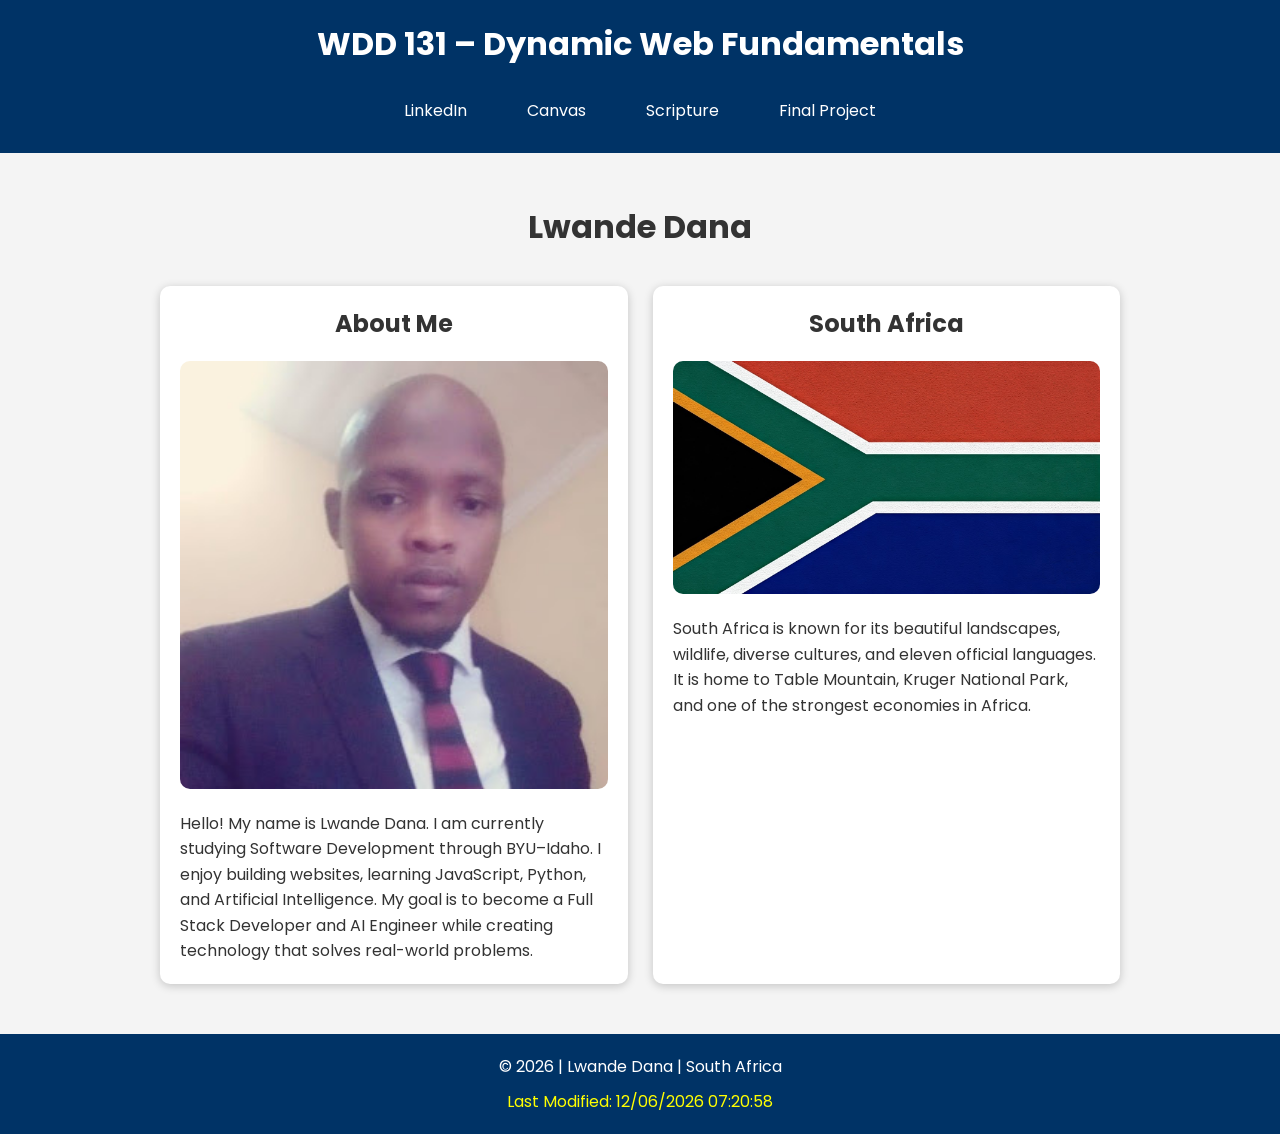
==== index.html @ baa8186d "week 1 wdd131 completed" ====
<!DOCTYPE html>
<html lang="en">

<head>
    <meta charset="UTF-8">
    <meta name="viewport" content="width=device-width, initial-scale=1.0">

    <title>WDD 131 – Dynamic Web Fundamentals – Lwande Dana</title>

    <meta name="description"
        content="WDD 131 – Dynamic Web Fundamentals, Lwande Dana, HTML, CSS, JavaScript, Software Development">

    <meta name="author" content="Lwande Dana">

    <!-- Google Fonts -->
    <link rel="preconnect" href="https://fonts.googleapis.com">
    <link rel="preconnect" href="https://fonts.gstatic.com" crossorigin>

    <link href="https://fonts.googleapis.com/css2?family=Poppins:wght@300;500;700&display=swap" rel="stylesheet">

    <!-- CSS -->
    <link rel="stylesheet" href="styles/base.css">

    <!-- JavaScript -->
    <script src="scripts/getdates.js" defer></script>

</head>

<body>

    <header>

        <span id="course-title">
            WDD 131 – Dynamic Web Fundamentals
        </span>

        <nav>

            <a href="https://www.linkedin.com/" target="_blank">LinkedIn</a>

            <a href="https://byupw.instructure.com/" target="_blank">Canvas</a>

            <a href="https://www.churchofjesuschrist.org/study/scriptures/bofm/1-ne/3?lang=eng&id=p7#p7"
                target="_blank">
                Scripture
            </a>

            <a href="#">Final Project</a>

        </nav>

    </header>

    <main>

        <h1>Lwande Dana</h1>

        <section class="card">

            <h2>About Me</h2>

            <img src="images/lwandephoto.jpg" alt="Profile Photo">

            <p>

                Hello! My name is Lwande Dana. I am currently studying Software Development through BYU–Idaho.
                I enjoy building websites, learning JavaScript, Python, and Artificial Intelligence. My goal is to
                become a Full Stack Developer and AI Engineer while creating technology that solves real-world problems.

            </p>

        </section>

        <section class="card">

            <h2>South Africa</h2>

            <img src="images/south-african.png" alt="South Africa">

            <p>

                South Africa is known for its beautiful landscapes, wildlife, diverse cultures, and eleven official
                languages. It is home to Table Mountain, Kruger National Park, and one of the strongest economies in
                Africa.

            </p>

        </section>

    </main>

    <footer>

        <p>

            &copy;
            <span id="currentyear"></span>

            | Lwande Dana | South Africa

        </p>

        <p id="lastModified"></p>

    </footer>

</body>

</html>
---- styles/base.css ----
*{
    margin:0;
    padding:0;
    box-sizing:border-box;
}

body{

    font-family:'Poppins',sans-serif;
    background:#f4f4f4;
    color:#333;

}

header{

    background:#003366;
    color:white;
    padding:20px;

}

#course-title{

    display:block;
    text-align:center;
    font-size:2rem;
    font-weight:bold;
    margin-bottom:20px;

}

nav{

    display:flex;
    justify-content:center;
    gap:20px;
    flex-wrap:wrap;

}

nav a{

    color:white;
    text-decoration:none;
    padding:10px 20px;
    transition:0.3s;

}

nav a:hover{

    background:white;
    color:#003366;
    border-radius:5px;

}

main{

    max-width:1000px;
    margin:30px auto;

    display:grid;
    grid-template-columns:1fr 1fr;
    gap:25px;

    padding:20px;

}

h1{

    grid-column:1/3;
    text-align:center;
    margin-bottom:10px;

}

.card{

    background:white;
    padding:20px;
    border-radius:10px;
    box-shadow:0 2px 10px rgba(0,0,0,.2);

}

.card h2{

    text-align:center;
    margin-bottom:20px;

}

.card img{

    width:100%;
    border-radius:10px;
    margin-bottom:15px;

}

.card p{

    line-height:1.6;

}

footer{

    background:#003366;
    color:white;
    text-align:center;
    padding:20px;

}

#lastModified{

    color:yellow;
    margin-top:10px;

}

@media (max-width:768px){

    main{

        grid-template-columns:1fr;

    }

    h1{

        grid-column:1;

    }

}
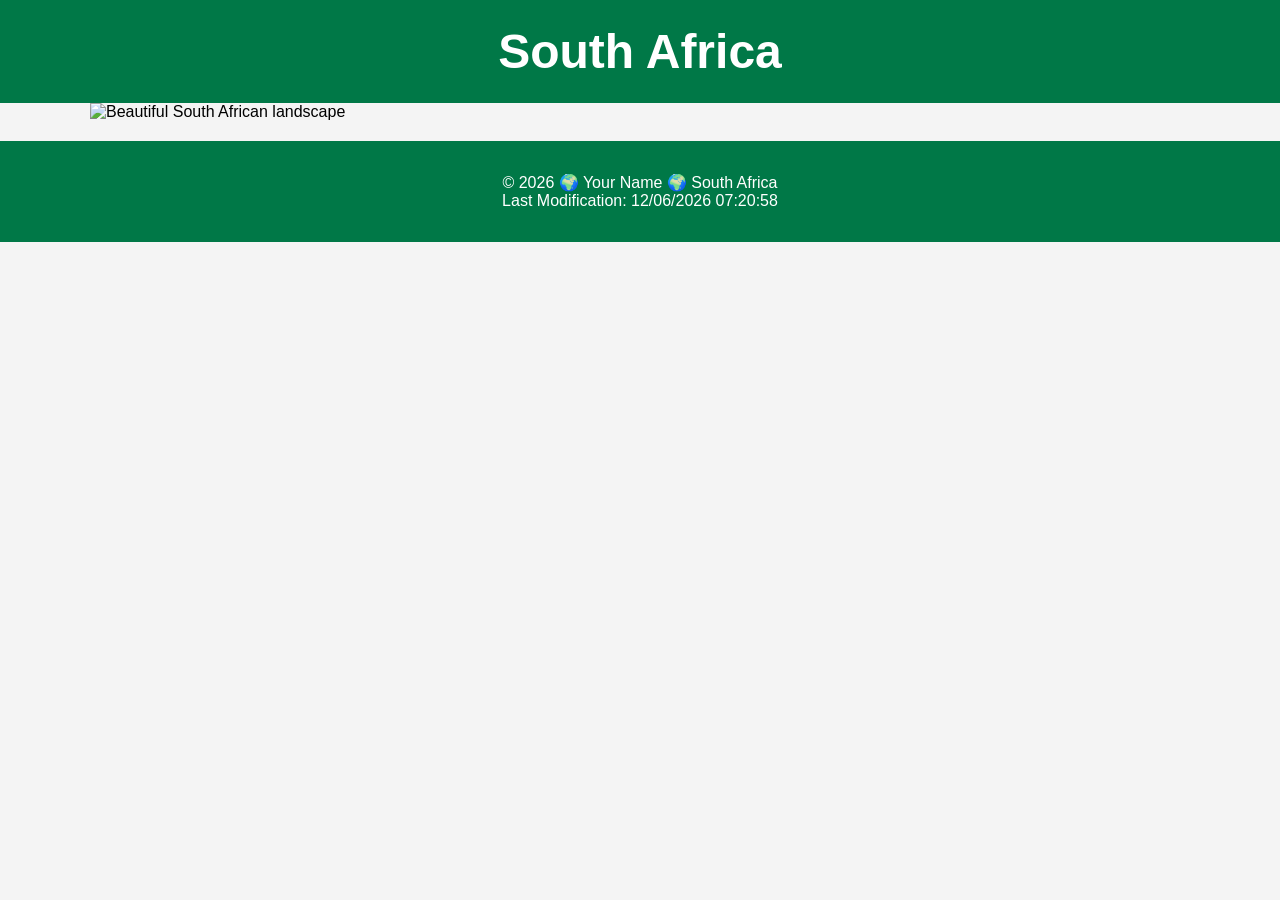
==== commit 8e45cfad: "Deploy week03 country project to gh-pages (index, styles, scripts, placeholder svg)" ====
--- a/index.html
+++ b/index.html
@@ -1,109 +1,44 @@
 <!DOCTYPE html>
 <html lang="en">
-
 <head>
-    <meta charset="UTF-8">
-    <meta name="viewport" content="width=device-width, initial-scale=1.0">
-
-    <title>WDD 131 – Dynamic Web Fundamentals – Lwande Dana</title>
-
-    <meta name="description"
-        content="WDD 131 – Dynamic Web Fundamentals, Lwande Dana, HTML, CSS, JavaScript, Software Development">
-
-    <meta name="author" content="Lwande Dana">
-
-    <!-- Google Fonts -->
-    <link rel="preconnect" href="https://fonts.googleapis.com">
-    <link rel="preconnect" href="https://fonts.gstatic.com" crossorigin>
-
-    <link href="https://fonts.googleapis.com/css2?family=Poppins:wght@300;500;700&display=swap" rel="stylesheet">
-
-    <!-- CSS -->
-    <link rel="stylesheet" href="styles/base.css">
-
-    <!-- JavaScript -->
-    <script src="scripts/getdates.js" defer></script>
-
+  <meta charset="UTF-8">
+  <meta name="viewport" content="width=device-width, initial-scale=1.0">
+  <title>South Africa</title>
+  <meta name="description" content="Information about South Africa including population, capital, languages and weather.">
+  <meta name="author" content="Your Name">
+  <link rel="stylesheet" href="styles/design.css">
+  <script src="scripts/design.js" defer></script>
 </head>
-
 <body>
-
-    <header>
-
-        <span id="course-title">
-            WDD 131 – Dynamic Web Fundamentals
-        </span>
-
-        <nav>
-
-            <a href="https://www.linkedin.com/" target="_blank">LinkedIn</a>
-
-            <a href="https://byupw.instructure.com/" target="_blank">Canvas</a>
-
-            <a href="https://www.churchofjesuschrist.org/study/scriptures/bofm/1-ne/3?lang=eng&id=p7#p7"
-                target="_blank">
-                Scripture
-            </a>
-
-            <a href="#">Final Project</a>
-
-        </nav>
-
-    </header>
-
-    <main>
-
-        <h1>Lwande Dana</h1>
-
-        <section class="card">
-
-            <h2>About Me</h2>
-
-            <img src="images/lwandephoto.jpg" alt="Profile Photo">
-
-            <p>
-
-                Hello! My name is Lwande Dana. I am currently studying Software Development through BYU–Idaho.
-                I enjoy building websites, learning JavaScript, Python, and Artificial Intelligence. My goal is to
-                become a Full Stack Developer and AI Engineer while creating technology that solves real-world problems.
-
-            </p>
-
-        </section>
-
-        <section class="card">
-
-            <h2>South Africa</h2>
-
-            <img src="images/south-african.png" alt="South Africa">
-
-            <p>
-
-                South Africa is known for its beautiful landscapes, wildlife, diverse cultures, and eleven official
-                languages. It is home to Table Mountain, Kruger National Park, and one of the strongest economies in
-                Africa.
-
-            </p>
-
-        </section>
-
-    </main>
-
-    <footer>
-
-        <p>
-
-            &copy;
-            <span id="currentyear"></span>
-
-            | Lwande Dana | South Africa
-
-        </p>
-
-        <p id="lastModified"></p>
-
-    </footer>
-
+  <header>
+    <h1>South Africa</h1>
+  </header>
+  <main>
+    <section class="hero">
+      <img src="https://raw.githubusercontent.com/lwandeda/wdd131/main/images/hero-image.jpg" alt="Beautiful South African landscape">
+      <section class="data card">
+        <h2>Data</h2>
+        <p><strong>Area:</strong> 1,221,037 sq km</p>
+        <p><strong>Population:</strong> 62 million</p>
+        <p><strong>Capital:</strong> Pretoria</p>
+        <p><strong>Languages:</strong> English, IsiXhosa, Afrikaans</p>
+        <p><strong>Currency:</strong> South African Rand</p>
+        <p><strong>Time Zone:</strong> UTC+2</p>
+        <p><strong>Calling Code:</strong> +27</p>
+      </section>
+      <section class="weather card">
+        <h2>Weather <span class="weather-icon">⛅</span></h2>
+        <img class="mobile-weather" src="images/weather.svg" alt="Weather icon">
+        <p><strong>Temperature:</strong> 18°C</p>
+        <p><strong>Conditions:</strong> Partly Cloudy</p>
+        <p><strong>Wind:</strong> 12 km/h</p>
+        <p><strong>Wind Chill:</strong> <span id="windchill"></span></p>
+      </section>
+    </section>
+  </main>
+  <footer>
+    <p>© <span id="year"></span> 🌍 Your Name 🌍 South Africa</p>
+    <p>Last Modification: <span id="lastModified"></span></p>
+  </footer>
 </body>
-
-</html>+</html>
--- a/styles/design.css
+++ b/styles/design.css
@@ -0,0 +1,211 @@
+/* GLOBAL VARIABLES */
+
+:root {
+
+--green: #007847;
+--gold: #ffb81c;
+--black: #000000;
+--white: #ffffff;
+
+}
+
+
+/* RESET */
+
+* {
+
+box-sizing:border-box;
+margin:0;
+padding:0;
+
+}
+
+
+body {
+
+font-family: Arial, sans-serif;
+background:#f4f4f4;
+
+}
+
+
+
+header {
+
+background:var(--green);
+color:white;
+text-align:center;
+padding:1.5rem;
+
+}
+
+
+h1 {
+
+font-size:3rem;
+
+}
+
+
+
+/* HERO */
+
+.hero {
+
+position:relative;
+max-width:1100px;
+margin:auto;
+overflow:hidden;
+
+}
+
+
+.hero img {
+
+width:100%;
+display:block;
+max-height:420px;
+object-fit:cover;
+
+}
+
+
+
+/* CARDS */
+
+
+.card {
+
+background:white;
+padding:1rem;
+box-shadow:0 0 10px #555;
+
+}
+
+
+
+.data {
+
+position:absolute;
+top:40px;
+left:30px;
+width:260px;
+
+}
+
+
+.weather {
+
+position:absolute;
+right:30px;
+bottom:40px;
+width:260px;
+
+}
+
+
+
+.card h2 {
+
+background:var(--green);
+color:white;
+padding:10px;
+
+}
+
+
+
+.card p {
+
+margin:10px;
+
+}
+
+
+
+/* Weather icon */
+
+.weather-icon {
+
+display:inline-block;
+margin-left:0.35rem;
+font-size:1.4rem;
+vertical-align:middle;
+color:var(--gold);
+}
+
+
+
+/* Weather image */
+
+.mobile-weather {
+
+display:block;
+width:48px;
+margin-top:0.5rem;
+}
+
+
+
+
+footer {
+
+background:var(--green);
+color:white;
+text-align:center;
+padding:2rem;
+margin-top:20px;
+
+}
+
+
+
+
+/* MOBILE */
+
+@media(max-width:600px){
+
+
+h1 {
+
+font-size:2rem;
+
+}
+
+
+.hero {
+
+display:block;
+
+}
+
+
+
+.data,
+.weather {
+
+
+position:static;
+
+width:90%;
+margin:20px auto;
+
+
+}
+
+
+
+.weather-icon {
+
+display:none;
+
+}
+
+
+.mobile-weather {
+	width:40px;
+}
+
+
+
+}
